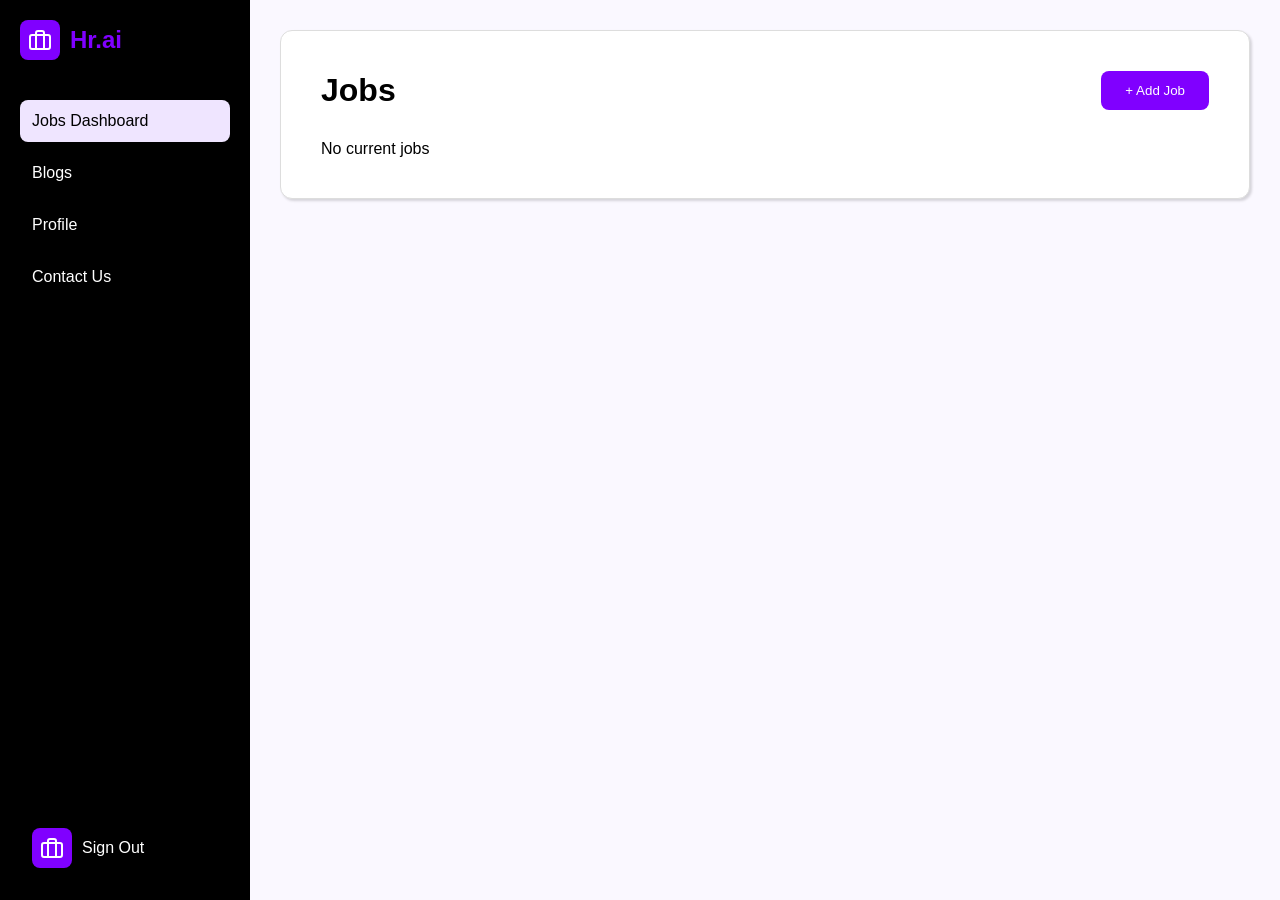
==== pages/dashboard.html @ 82385ffa "overall is completed" ====
<!DOCTYPE html>
<html lang="en">
<head>
    <meta charset="UTF-8">
    <meta name="viewport" content="width=device-width, initial-scale=1.0">
    <title>Hr.ai Dashboard</title>
    <link rel="stylesheet" href="../assets/stylesheets/dashboard.css">
</head>
<body>
    <div class="sidebar">
        <a href="../index.html" style="text-decoration: none;">
        <div class="logo">
            <div class="logo-icon">
                <svg width="24" height="24" viewBox="0 0 24 24" fill="none" stroke="currentColor" stroke-width="2">
                    <path d="M20 7H4a2 2 0 0 0-2 2v10a2 2 0 0 0 2 2h16a2 2 0 0 0 2-2V9a2 2 0 0 0-2-2z"/>
                    <path d="M16 21V5a2 2 0 0 0-2-2h-4a2 2 0 0 0-2 2v16"/>
                </svg>
            </div>
            <span>Hr.ai</span>
        </div>
    </a>
        <nav class="nav-menu">
            <a href="#" class="nav-item active">
                Jobs Dashboard
            </a>
            <a href="#" class="nav-item">
                Blogs
            </a>
            <a href="#" class="nav-item">
                Profile
            </a>
            <a href="#" class="nav-item">
                Contact Us
            </a>
        </nav>
        <a href="../index.html" class="nav-item sign-out">
            <div class="logo-icon">
                <svg width="24" height="24" viewBox="0 0 24 24" fill="none" stroke="currentColor" stroke-width="2">
                    <path d="M20 7H4a2 2 0 0 0-2 2v10a2 2 0 0 0 2 2h16a2 2 0 0 0 2-2V9a2 2 0 0 0-2-2z"/>
                    <path d="M16 21V5a2 2 0 0 0-2-2h-4a2 2 0 0 0-2 2v16"/>
                </svg>
            </div>
            Sign Out
        </a>
    </div>

    <main class="main-content">
        <div class="view" id="jobsView">
            <div class="header">
                <h1>Jobs</h1>
                <button class="btn-primary" onclick="startNewJob()">+ Add Job</button>
            </div>
            <div class="jobs-container">
                <p class="no-jobs">No current jobs</p>
            </div>
        </div>

        <div class="view hidden" id="stepFormView">
            <div class="progress-tracker">
                <div class="step" data-step="1">
                    <div class="step-number">1</div>
                    <div class="step-label">Create Job</div>
                </div>
                <div class="step" data-step="2">
                    <div class="step-number">2</div>
                    <div class="step-label">Set Criteria</div>
                </div>
                <div class="step" data-step="3">
                    <div class="step-number">3</div>
                    <div class="step-label">Upload Resumes</div>
                </div>
                <div class="step" data-step="4">
                    <div class="step-number">4</div>
                    <div class="step-label">Ranking</div>
                </div>
            </div>

            <div class="step-content" id="step1">
                <div class="form-card">
                    <h2>Create Job</h2>
                    <div class="form-group">
                        <label for="jobTitle">Job Title</label>
                        <input type="text" id="jobTitle" required>
                    </div>
                    <div class="form-group">
                        <label for="jobDescription">Job Description</label>
                        <textarea id="jobDescription" rows="6" required></textarea>
                        <div class="char-count">0 / Min: 150 - Max: 10,000 characters</div>
                    </div>
                    <button class="btn-primary" onclick="nextStep(2)">Next</button>
                </div>
            </div>

            <div class="step-content hidden" id="step2">
                <div class="form-card">
                    <button class="btn-back" onclick="prevStep()">← Back</button>
                    <h2>Number of Criteria</h2>
                    <p class="helper-text">Criteria will be extracted from the Job Description entered before. These are the metrics for resume ranking.</p>
                    
                    <div class="criteria-counter">
                        <button class="btn-counter" onclick="adjustCriteria(-1)">-</button>
                        <span id="criteriaCount">5</span>
                        <button class="btn-counter" onclick="adjustCriteria(1)">+</button>
                    </div>
                    
                    <button class="btn-primary" onclick="generateCriteria()">Generate Criteria</button>

                    <div id="criteriaLoader" class="hidden">
                        <p>Generating criteria...</p>
                    </div>

                    <div id="criteriaList" class="criteria-list"></div>

                    <button class="btn-primary hidden" id="saveCriteriaBtn" onclick="saveCriteria()">Save Criteria</button>
                </div>
            </div>

            <div class="step-content hidden" id="step3">
                <div class="form-card">
                    <button class="btn-back" onclick="prevStep()">← Back</button>
                    <h2>Upload Resumes</h2>
                    
                    <div class="upload-area" id="dropZone">
                        <img src="https://hebbkx1anhila5yf.public.blob.vercel-storage.com/image-7IGYtvQBurNaTNEDlspyBDKoAdFsxM.png" alt="Upload Icon" class="upload-icon">
                        <p>Drag and drop your resumes here, or</p>
                        <button class="btn-primary" onclick="document.getElementById('fileInput').click()">Upload Resumes</button>
                        <input type="file" id="fileInput" multiple accept=".pdf,.doc,.docx" style="display:none;">
                    </div>
                    
                    <div class="upload-status">
                        <span>Resumes Selected: <span id="selectedCount">0</span></span>
                        <span>Max Limit: 500</span>
                    </div>

                    <div id="resumeList" class="resume-list"></div>

                    <button class="btn-primary" onclick="nextStep(4)">Next</button>
                </div>
            </div>

            <div class="step-content hidden" id="step4">
                <div class="form-card">
                    <button class="btn-back" onclick="prevStep()">← Back</button>
                    <h2>Resume Rankings</h2>
                    <div id="rankingList" class="ranking-list"></div>
                    <button class="btn-primary" onclick="finishProcess()">Finish</button>
                </div>
            </div>
        </div>
    </main>


    <script src="../assets/javascripts/dashboard.js"></script>
</body>
</html>
---- assets/stylesheets/dashboard.css ----
:root {
    --primary-color: #8000ff;
    --primary-light: #000000;
    --text-color: #fff;
    --border-color: #ddd;
}

* {
    margin: 0;
    padding: 0;
    box-sizing: border-box;
    font-family: -apple-system, BlinkMacSystemFont, 'Segoe UI', Roboto, Oxygen, Ubuntu, Cantarell, sans-serif;
}

body {
    display: flex;
    min-height: 100vh;
    background-color: #faf8ff;
}

.sidebar {
    width: 250px;
    background-color: var(--primary-light);
    padding: 20px;
    position: fixed;
    height: 100vh;
    left: 0;
    top: 0;
}

.logo {
    display: flex;
    align-items: center;
    gap: 10px;
    color: var(--primary-color);
    font-size: 24px;
    font-weight: bold;
    margin-bottom: 40px;
}

.logo-icon {
    background: var(--primary-color);
    color: white;
    width: 40px;
    height: 40px;
    border-radius: 8px;
    display: flex;
    align-items: center;
    justify-content: center;
}
.logo-img {
    width: 40px;
    height: 40px;
}

.nav-menu {
    display: flex;
    flex-direction: column;
    gap: 10px;
}

.nav-item {
    display: flex;
    align-items: center;
    padding: 12px;
    color: var(--text-color);
    text-decoration: none;
    border-radius: 8px;
    transition: background-color 0.3s;
    gap: 10px;
}

.nav-item:hover, .nav-item.active {
    background-color: #efe5ff;
    color: #000000;
}

.sign-out {
    position: absolute;
    bottom: 20px;
    width: calc(100% - 40px);
}

.main-content {
    margin-left: 250px;
    padding: 30px;
    flex: 1;
}

.view {
    max-width: 1200px;
    margin: 0 auto;
    border: 1px solid var(--border-color);
    background-color: #fff;
    padding: 40px;
    border-radius: 12px;
    box-shadow: rgba(0, 0, 0, 0.15) 1.95px 1.95px 2.6px;
}

.hidden {
    display: none;
}

.header {
    display: flex;
    justify-content: space-between;
    align-items: center;
    margin-bottom: 30px;
}

.progress-tracker {
    display: flex;
    justify-content: space-between;
    align-items: center;
    margin-bottom: 40px;
    position: relative;
}

.progress-tracker::before {
    content: '';
    position: absolute;
    height: 2px;
    background-color: #ddd;
    width: 100%;
    top: 20px;
    z-index: 1;
}

.step {
    display: flex;
    flex-direction: column;
    align-items: center;
    position: relative;
    z-index: 2;
}

.step-number {
    width: 40px;
    height: 40px;
    border-radius: 50%;
    background-color: #ddd;
    display: flex;
    align-items: center;
    justify-content: center;
    margin-bottom: 8px;
    background-color: white;
    border: 2px solid #ddd;
}

.step.active .step-number {
    background-color: var(--primary-color);
    color: white;
    border-color: var(--primary-color);
}

.step.completed .step-number {
    background-color: var(--primary-color);
    color: white;
    border-color: var(--primary-color);
}

.form-card {
    background-color: white;
    border-radius: 12px;
    padding: 30px;
    box-shadow: 0 2px 10px rgba(0,0,0,0.1);
}

.form-group {
    margin-bottom: 20px;
}

.form-group label {
    display: block;
    margin-bottom: 8px;
    font-weight: 500;
}

.form-group input,
.form-group textarea {
    width: 100%;
    padding: 12px;
    border: 1px solid var(--border-color);
    border-radius: 8px;
    font-size: 14px;
}

.char-count {
    text-align: right;
    color: #666;
    font-size: 12px;
    margin-top: 4px;
}

.btn-primary {
    background-color: var(--primary-color);
    color: white;
    border: none;
    padding: 12px 24px;
    border-radius: 8px;
    cursor: pointer;
    font-weight: 500;
    transition: background-color 0.3s;
}

.btn-primary:hover {
    background-color: #6600cc;
}

.btn-back {
    background: none;
    border: none;
    color: var(--text-color);
    cursor: pointer;
    display: flex;
    align-items: center;
    gap: 5px;
    margin-bottom: 20px;
}

.criteria-counter {
    display: flex;
    align-items: center;
    gap: 20px;
    margin: 30px 0;
    justify-content: center;
}

.btn-counter {
    width: 40px;
    height: 40px;
    border-radius: 50%;
    border: 1px solid var(--border-color);
    background: white;
    cursor: pointer;
    font-size: 20px;
}

#criteriaCount {
    font-size: 24px;
    font-weight: 500;
    min-width: 40px;
    text-align: center;
}

.criteria-list {
    margin-top: 20px;
}

.criteria-item {
    background-color: #f8f0ff;
    border: 1px solid #ddd;
    border-radius: 8px;
    padding: 15px;
    margin-bottom: 10px;
    display: flex;
    justify-content: space-between;
    align-items: center;
}

.criteria-item input {
    width: 60px;
    padding: 5px;
}

.upload-area {
    border: 2px dashed var(--border-color);
    border-radius: 12px;
    padding: 40px;
    text-align: center;
    margin: 20px 0;
    background-color: #fafafa;
}

.upload-area.drag-over {
    border-color: var(--primary-color);
    background-color: var(--primary-light);
}

.upload-icon {
    width: 60px;
    height: 60px;
    margin-bottom: 20px;
}

.upload-status {
    display: flex;
    justify-content: space-between;
    color: #666;
    font-size: 14px;
    margin-top: 20px;
}

.resume-list {
    margin-top: 20px;
}

.resume-item {
    background-color: #f8f0ff;
    border: 1px solid #ddd;
    border-radius: 8px;
    padding: 10px;
    margin-bottom: 5px;
}

.ranking-list {
    margin-top: 20px;
}

.ranking-item {
    background-color: #f8f0ff;
    border: 1px solid #ddd;
    border-radius: 8px;
    padding: 10px;
    margin-bottom: 5px;
    display: flex;
    justify-content: space-between;
    align-items: center;
}

.helper-text {
    color: #666;
    margin-bottom: 20px;
}
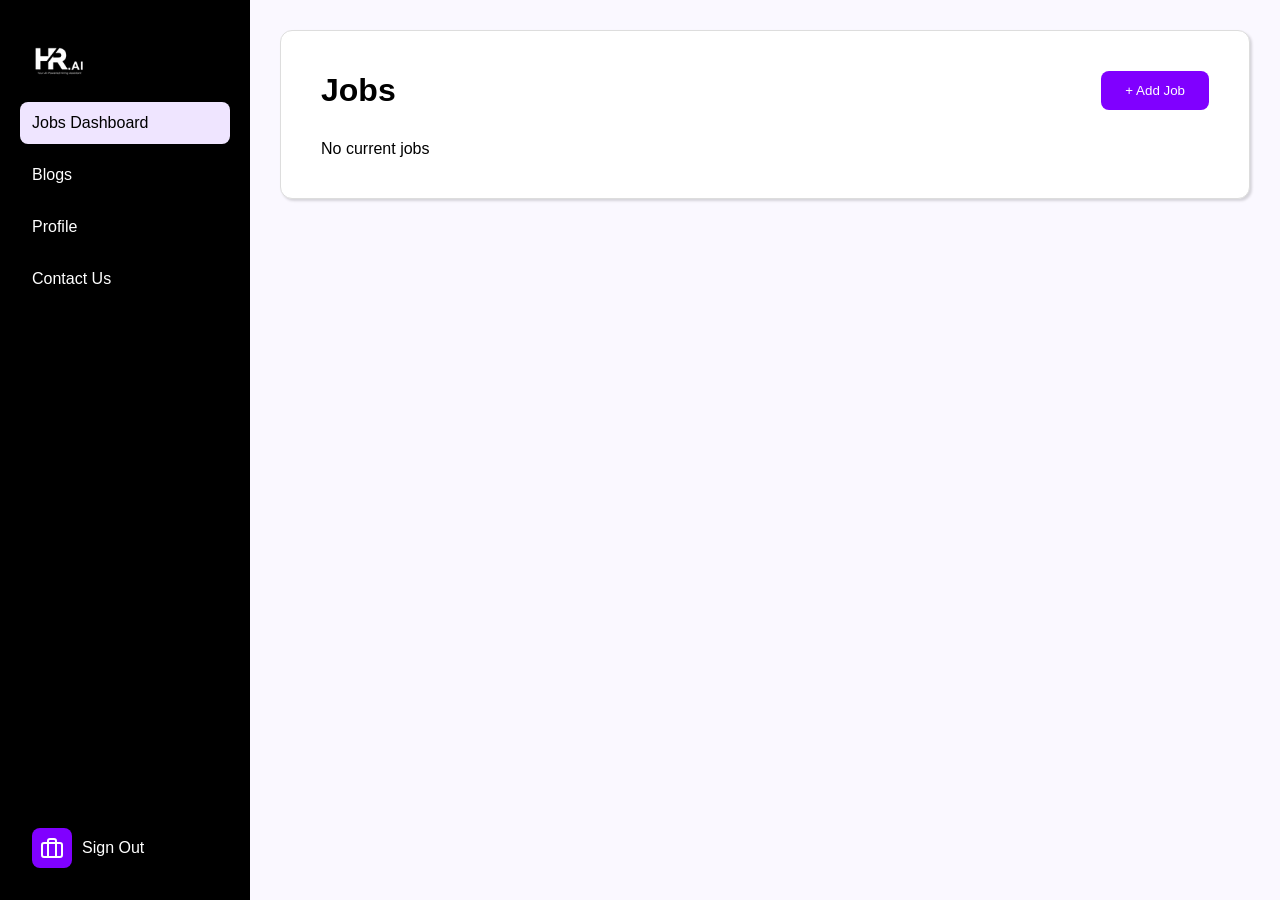
==== commit 47f74a4d: "responisve issu solved" ====
--- a/pages/dashboard.html
+++ b/pages/dashboard.html
@@ -9,15 +9,7 @@
 <body>
     <div class="sidebar">
         <a href="../index.html" style="text-decoration: none;">
-        <div class="logo">
-            <div class="logo-icon">
-                <svg width="24" height="24" viewBox="0 0 24 24" fill="none" stroke="currentColor" stroke-width="2">
-                    <path d="M20 7H4a2 2 0 0 0-2 2v10a2 2 0 0 0 2 2h16a2 2 0 0 0 2-2V9a2 2 0 0 0-2-2z"/>
-                    <path d="M16 21V5a2 2 0 0 0-2-2h-4a2 2 0 0 0-2 2v16"/>
-                </svg>
-            </div>
-            <span>Hr.ai</span>
-        </div>
+            <img src="../assets/images/whitelogo" alt="png logo" width="78px"/>
     </a>
         <nav class="nav-menu">
             <a href="#" class="nav-item active">
